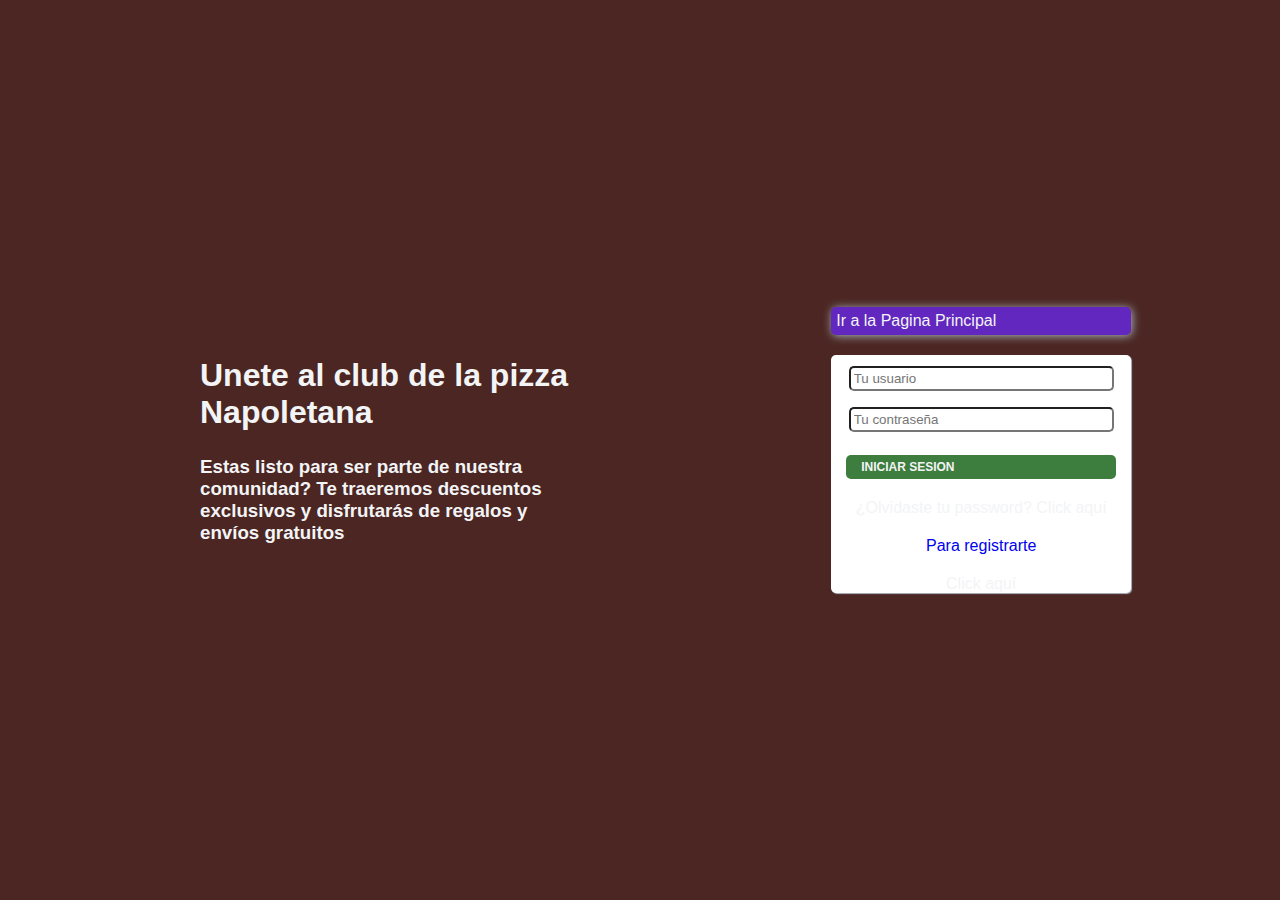
==== iniciosesion.html @ 97471df2 "se agrega pagina de registro y login" ====
<html lang="en"><head>
    <meta charset="UTF-8">
    <meta name="viewport" content="width=device-width, initial-scale=1.0">
    <link rel="stylesheet" href="iniciosesionstyles.css">
    <title>Login</title>
</head>
<body>
    <main>
        <div class="container">
            <div class="principaltexto">
                <h1>Unete al club de la pizza Napoletana</h1>
                <h3>Estas listo para ser parte de nuestra comunidad? Te traeremos descuentos exclusivos y disfrutarás de regalos y envíos gratuitos</h3>
            
            </div>
            <div class="calltoaction">
                <a href="./index.html" class="btn-offer" target="_blank"> 
                    <span>Ir a la Pagina Principal</span> 
                </a>

                <div class="formulario">
                    <form action="/submit">

                    <label for="Usuario"></label>
                    <input type="text" id="Usuario" placeholder="Tu usuario">

                    <label for="Contraseña"></label>
                    <input type="text" name="" id="Contraseña" placeholder="Tu contraseña">

                    </form>
                    <a href="./index.html" class="btn">
                        INICIAR SESION
                    </a>
                    <!-- <button class="btn">
                        CLAIM YOUR FREE TRIAL
                     </button> -->
                    <p class="term">¿Olvidaste tu password? <span>Click aquí</span></p>
                   
                    <a href="./login.html">Para registrarte</a><span class="term">Click aquí</span>
             </div>

             

            </div>

        </div>
    </main>
---- iniciosesionstyles.css ----
.container {
   
        background-image: url(./intro-component-with-signup-form-master/images/bg-intro-desktop.png);
        background-color: rgb(75, 38, 34);
        color: var(--text-white);
        display: flex ;
        justify-content: center;
        align-items: center;
        width: 100%;
        height: 100vh;
        gap: 100px;
}

.calltoaction {
display: flex;
justify-content: center;
align-items: center;




    flex-direction: column;

    margin-right: 100px;
    width: 450px;
    height: 350px;
    gap: 20px;
    padding: 5px 25px;
    border-radius: 5px;
}
.formulario {
    box-shadow: 1px 1px 1px var(--text-gray);
    display: flex
;
    flex-direction: column;
    align-items: center;
    justify-content: center;
    width: 300px;
    background: rgb(255, 255, 255);
    border-radius: 5px;
    gap: 20px;
}

.btn-offer {
    box-shadow: 1px 1px 10px var(--text-gray);
    width: 300px;
    cursor: pointer;
    color: var(--text-white);
    padding: 5px;
    border-radius: 5px;
    background: var(--primary);
}

.formulario form, .formulario input {
    display: flex
;
    flex-direction: column;
    justify-content: center;
    align-items: center;
    width: 95%;
    gap: 8px;
    border-radius: 5px;
    padding: 3px;
}
.btn {
    width: 90%;
    color: var(--text-white);
    font-size: 12px;
    font-weight: 700;
    cursor: pointer;
    padding: 5px 15px;
    background: rgb(61, 125, 61);
    border-radius: 5px;
}
* {
    margin: 0;
    padding: 0;
    box-sizing: border-box;
    font-family: "Poppins", sans-serif;
    text-decoration: none;
    list-style-type: none;
   }
   
   .principaltexto {
    display: flex
;
    flex-direction: column;
    justify-content: center;
    align-items: center;
    width: 50%;
    margin-left: 100px;
    gap: 25px;
    padding: 150px 100px;
}

.principaltexto {
    display: flex
;
    flex-direction: column;
    justify-content: center;
    align-items: center;
    width: 50%;
    margin-left: 100px;
    gap: 25px;
    padding: 150px 100px;
}

:root {
    --background: #02050e;
    --primary: #6127be;
    --secondary: #272d37;
    --btn-bg: #050d26;
    --bg-azul-10: #e9eeff;
    --bg-white: #fff;
    --bg-electric: #f0fbff;
    --nav-bg: #0f1525;
    --text-gray: #adb9c7;
    --text-white: #f3f4f6;
    --fire: #ff6d00;
    --electric: #64d3ff;
}
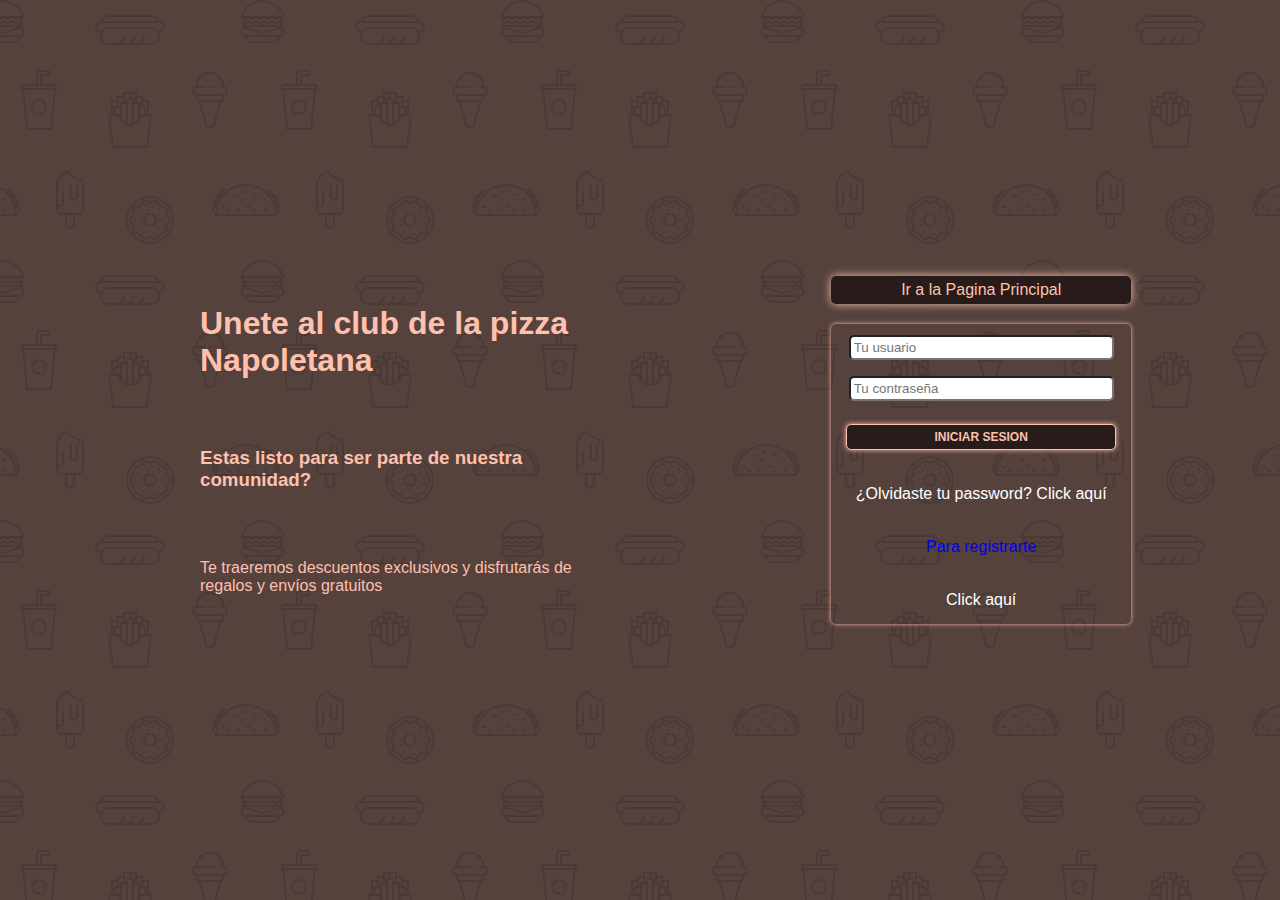
==== commit ad3bf2ad: "estilos a login" ====
--- a/iniciosesion.html
+++ b/iniciosesion.html
@@ -8,8 +8,8 @@
     <main>
         <div class="container">
             <div class="principaltexto">
-                <h1>Unete al club de la pizza Napoletana</h1>
-                <h3>Estas listo para ser parte de nuestra comunidad? Te traeremos descuentos exclusivos y disfrutarás de regalos y envíos gratuitos</h3>
+                <h1>Unete al club de la pizza Napoletana</h1><br>
+                <h3>Estas listo para ser parte de nuestra comunidad?</h3><br> <p>Te traeremos descuentos exclusivos y disfrutarás de regalos y envíos gratuitos</p>
             
             </div>
             <div class="calltoaction">
@@ -35,7 +35,7 @@
                      </button> -->
                     <p class="term">¿Olvidaste tu password? <span>Click aquí</span></p>
                    
-                    <a href="./login.html">Para registrarte</a><span class="term">Click aquí</span>
+                    <a href="./registro.html">Para registrarte</a><span class="term">Click aquí</span>
              </div>
 
              
--- a/iniciosesionstyles.css
+++ b/iniciosesionstyles.css
@@ -1,8 +1,31 @@
+* {
+    margin: 0;
+    padding: 0; 
+    box-sizing: border-box;
+    font-family: "Poppins", sans-serif;
+    text-decoration: none;
+    list-style-type: none;
+   }
+
+:root {
+ 
+    --background: #55423d;
+   
+    --secondary: #ffc0ad;
+    --terciary: #9656a1;
+    --btn-bg: #ffc0ad;
+    --btn-txt: #271c19;
+   
+    --nav-bg: #fffffe;
+     
+  
+  }
+
 .container {
-   
-        background-image: url(./intro-component-with-signup-form-master/images/bg-intro-desktop.png);
-        background-color: rgb(75, 38, 34);
-        color: var(--text-white);
+    background-image: url("data:image/svg+xml,%3Csvg xmlns='http://www.w3.org/2000/svg' width='260' height='260' viewBox='0 0 260 260'%3E%3Cg fill-rule='evenodd'%3E%3Cg fill='%23271c19' fill-opacity='0.23'%3E%3Cpath d='M24.37 16c.2.65.39 1.32.54 2H21.17l1.17 2.34.45.9-.24.11V28a5 5 0 0 1-2.23 8.94l-.02.06a8 8 0 0 1-7.75 6h-20a8 8 0 0 1-7.74-6l-.02-.06A5 5 0 0 1-17.45 28v-6.76l-.79-1.58-.44-.9.9-.44.63-.32H-20a23.01 23.01 0 0 1 44.37-2zm-36.82 2a1 1 0 0 0-.44.1l-3.1 1.56.89 1.79 1.31-.66a3 3 0 0 1 2.69 0l2.2 1.1a1 1 0 0 0 .9 0l2.21-1.1a3 3 0 0 1 2.69 0l2.2 1.1a1 1 0 0 0 .9 0l2.21-1.1a3 3 0 0 1 2.69 0l2.2 1.1a1 1 0 0 0 .86.02l2.88-1.27a3 3 0 0 1 2.43 0l2.88 1.27a1 1 0 0 0 .85-.02l3.1-1.55-.89-1.79-1.42.71a3 3 0 0 1-2.56.06l-2.77-1.23a1 1 0 0 0-.4-.09h-.01a1 1 0 0 0-.4.09l-2.78 1.23a3 3 0 0 1-2.56-.06l-2.3-1.15a1 1 0 0 0-.45-.11h-.01a1 1 0 0 0-.44.1L.9 19.22a3 3 0 0 1-2.69 0l-2.2-1.1a1 1 0 0 0-.45-.11h-.01a1 1 0 0 0-.44.1l-2.21 1.11a3 3 0 0 1-2.69 0l-2.2-1.1a1 1 0 0 0-.45-.11h-.01zm0-2h-4.9a21.01 21.01 0 0 1 39.61 0h-2.09l-.06-.13-.26.13h-32.31zm30.35 7.68l1.36-.68h1.3v2h-36v-1.15l.34-.17 1.36-.68h2.59l1.36.68a3 3 0 0 0 2.69 0l1.36-.68h2.59l1.36.68a3 3 0 0 0 2.69 0L2.26 23h2.59l1.36.68a3 3 0 0 0 2.56.06l1.67-.74h3.23l1.67.74a3 3 0 0 0 2.56-.06zM-13.82 27l16.37 4.91L18.93 27h-32.75zm-.63 2h.34l16.66 5 16.67-5h.33a3 3 0 1 1 0 6h-34a3 3 0 1 1 0-6zm1.35 8a6 6 0 0 0 5.65 4h20a6 6 0 0 0 5.66-4H-13.1z'/%3E%3Cpath id='path6_fill-copy' d='M284.37 16c.2.65.39 1.32.54 2H281.17l1.17 2.34.45.9-.24.11V28a5 5 0 0 1-2.23 8.94l-.02.06a8 8 0 0 1-7.75 6h-20a8 8 0 0 1-7.74-6l-.02-.06a5 5 0 0 1-2.24-8.94v-6.76l-.79-1.58-.44-.9.9-.44.63-.32H240a23.01 23.01 0 0 1 44.37-2zm-36.82 2a1 1 0 0 0-.44.1l-3.1 1.56.89 1.79 1.31-.66a3 3 0 0 1 2.69 0l2.2 1.1a1 1 0 0 0 .9 0l2.21-1.1a3 3 0 0 1 2.69 0l2.2 1.1a1 1 0 0 0 .9 0l2.21-1.1a3 3 0 0 1 2.69 0l2.2 1.1a1 1 0 0 0 .86.02l2.88-1.27a3 3 0 0 1 2.43 0l2.88 1.27a1 1 0 0 0 .85-.02l3.1-1.55-.89-1.79-1.42.71a3 3 0 0 1-2.56.06l-2.77-1.23a1 1 0 0 0-.4-.09h-.01a1 1 0 0 0-.4.09l-2.78 1.23a3 3 0 0 1-2.56-.06l-2.3-1.15a1 1 0 0 0-.45-.11h-.01a1 1 0 0 0-.44.1l-2.21 1.11a3 3 0 0 1-2.69 0l-2.2-1.1a1 1 0 0 0-.45-.11h-.01a1 1 0 0 0-.44.1l-2.21 1.11a3 3 0 0 1-2.69 0l-2.2-1.1a1 1 0 0 0-.45-.11h-.01zm0-2h-4.9a21.01 21.01 0 0 1 39.61 0h-2.09l-.06-.13-.26.13h-32.31zm30.35 7.68l1.36-.68h1.3v2h-36v-1.15l.34-.17 1.36-.68h2.59l1.36.68a3 3 0 0 0 2.69 0l1.36-.68h2.59l1.36.68a3 3 0 0 0 2.69 0l1.36-.68h2.59l1.36.68a3 3 0 0 0 2.56.06l1.67-.74h3.23l1.67.74a3 3 0 0 0 2.56-.06zM246.18 27l16.37 4.91L278.93 27h-32.75zm-.63 2h.34l16.66 5 16.67-5h.33a3 3 0 1 1 0 6h-34a3 3 0 1 1 0-6zm1.35 8a6 6 0 0 0 5.65 4h20a6 6 0 0 0 5.66-4H246.9z'/%3E%3Cpath d='M159.5 21.02A9 9 0 0 0 151 15h-42a9 9 0 0 0-8.5 6.02 6 6 0 0 0 .02 11.96A8.99 8.99 0 0 0 109 45h42a9 9 0 0 0 8.48-12.02 6 6 0 0 0 .02-11.96zM151 17h-42a7 7 0 0 0-6.33 4h54.66a7 7 0 0 0-6.33-4zm-9.34 26a8.98 8.98 0 0 0 3.34-7h-2a7 7 0 0 1-7 7h-4.34a8.98 8.98 0 0 0 3.34-7h-2a7 7 0 0 1-7 7h-4.34a8.98 8.98 0 0 0 3.34-7h-2a7 7 0 0 1-7 7h-7a7 7 0 1 1 0-14h42a7 7 0 1 1 0 14h-9.34zM109 27a9 9 0 0 0-7.48 4H101a4 4 0 1 1 0-8h58a4 4 0 0 1 0 8h-.52a9 9 0 0 0-7.48-4h-42z'/%3E%3Cpath d='M39 115a8 8 0 1 0 0-16 8 8 0 0 0 0 16zm6-8a6 6 0 1 1-12 0 6 6 0 0 1 12 0zm-3-29v-2h8v-6H40a4 4 0 0 0-4 4v10H22l-1.33 4-.67 2h2.19L26 130h26l3.81-40H58l-.67-2L56 84H42v-6zm-4-4v10h2V74h8v-2h-8a2 2 0 0 0-2 2zm2 12h14.56l.67 2H22.77l.67-2H40zm13.8 4H24.2l3.62 38h22.36l3.62-38z'/%3E%3Cpath d='M129 92h-6v4h-6v4h-6v14h-3l.24 2 3.76 32h36l3.76-32 .24-2h-3v-14h-6v-4h-6v-4h-8zm18 22v-12h-4v4h3v8h1zm-3 0v-6h-4v6h4zm-6 6v-16h-4v19.17c1.6-.7 2.97-1.8 4-3.17zm-6 3.8V100h-4v23.8a10.04 10.04 0 0 0 4 0zm-6-.63V104h-4v16a10.04 10.04 0 0 0 4 3.17zm-6-9.17v-6h-4v6h4zm-6 0v-8h3v-4h-4v12h1zm27-12v-4h-4v4h3v4h1v-4zm-6 0v-8h-4v4h3v4h1zm-6-4v-4h-4v8h1v-4h3zm-6 4v-4h-4v8h1v-4h3zm7 24a12 12 0 0 0 11.83-10h7.92l-3.53 30h-32.44l-3.53-30h7.92A12 12 0 0 0 130 126z'/%3E%3Cpath d='M212 86v2h-4v-2h4zm4 0h-2v2h2v-2zm-20 0v.1a5 5 0 0 0-.56 9.65l.06.25 1.12 4.48a2 2 0 0 0 1.94 1.52h.01l7.02 24.55a2 2 0 0 0 1.92 1.45h4.98a2 2 0 0 0 1.92-1.45l7.02-24.55a2 2 0 0 0 1.95-1.52L224.5 96l.06-.25a5 5 0 0 0-.56-9.65V86a14 14 0 0 0-28 0zm4 0h6v2h-9a3 3 0 1 0 0 6H223a3 3 0 1 0 0-6H220v-2h2a12 12 0 1 0-24 0h2zm-1.44 14l-1-4h24.88l-1 4h-22.88zm8.95 26l-6.86-24h18.7l-6.86 24h-4.98zM150 242a22 22 0 1 0 0-44 22 22 0 0 0 0 44zm24-22a24 24 0 1 1-48 0 24 24 0 0 1 48 0zm-28.38 17.73l2.04-.87a6 6 0 0 1 4.68 0l2.04.87a2 2 0 0 0 2.5-.82l1.14-1.9a6 6 0 0 1 3.79-2.75l2.15-.5a2 2 0 0 0 1.54-2.12l-.19-2.2a6 6 0 0 1 1.45-4.46l1.45-1.67a2 2 0 0 0 0-2.62l-1.45-1.67a6 6 0 0 1-1.45-4.46l.2-2.2a2 2 0 0 0-1.55-2.13l-2.15-.5a6 6 0 0 1-3.8-2.75l-1.13-1.9a2 2 0 0 0-2.5-.8l-2.04.86a6 6 0 0 1-4.68 0l-2.04-.87a2 2 0 0 0-2.5.82l-1.14 1.9a6 6 0 0 1-3.79 2.75l-2.15.5a2 2 0 0 0-1.54 2.12l.19 2.2a6 6 0 0 1-1.45 4.46l-1.45 1.67a2 2 0 0 0 0 2.62l1.45 1.67a6 6 0 0 1 1.45 4.46l-.2 2.2a2 2 0 0 0 1.55 2.13l2.15.5a6 6 0 0 1 3.8 2.75l1.13 1.9a2 2 0 0 0 2.5.8zm2.82.97a4 4 0 0 1 3.12 0l2.04.87a4 4 0 0 0 4.99-1.62l1.14-1.9a4 4 0 0 1 2.53-1.84l2.15-.5a4 4 0 0 0 3.09-4.24l-.2-2.2a4 4 0 0 1 .97-2.98l1.45-1.67a4 4 0 0 0 0-5.24l-1.45-1.67a4 4 0 0 1-.97-2.97l.2-2.2a4 4 0 0 0-3.09-4.25l-2.15-.5a4 4 0 0 1-2.53-1.84l-1.14-1.9a4 4 0 0 0-5-1.62l-2.03.87a4 4 0 0 1-3.12 0l-2.04-.87a4 4 0 0 0-4.99 1.62l-1.14 1.9a4 4 0 0 1-2.53 1.84l-2.15.5a4 4 0 0 0-3.09 4.24l.2 2.2a4 4 0 0 1-.97 2.98l-1.45 1.67a4 4 0 0 0 0 5.24l1.45 1.67a4 4 0 0 1 .97 2.97l-.2 2.2a4 4 0 0 0 3.09 4.25l2.15.5a4 4 0 0 1 2.53 1.84l1.14 1.9a4 4 0 0 0 5 1.62l2.03-.87zM152 207a1 1 0 1 1 2 0 1 1 0 0 1-2 0zm6 2a1 1 0 1 1 2 0 1 1 0 0 1-2 0zm-11 1a1 1 0 1 1 2 0 1 1 0 0 1-2 0zm-6 0a1 1 0 1 1 2 0 1 1 0 0 1-2 0zm3-5a1 1 0 1 1 2 0 1 1 0 0 1-2 0zm-8 8a1 1 0 1 1 2 0 1 1 0 0 1-2 0zm3 6a1 1 0 1 1 2 0 1 1 0 0 1-2 0zm0 6a1 1 0 1 1 2 0 1 1 0 0 1-2 0zm4 7a1 1 0 1 1 2 0 1 1 0 0 1-2 0zm5-2a1 1 0 1 1 2 0 1 1 0 0 1-2 0zm5 4a1 1 0 1 1 2 0 1 1 0 0 1-2 0zm4-6a1 1 0 1 1 2 0 1 1 0 0 1-2 0zm6-4a1 1 0 1 1 2 0 1 1 0 0 1-2 0zm-4-3a1 1 0 1 1 2 0 1 1 0 0 1-2 0zm4-3a1 1 0 1 1 2 0 1 1 0 0 1-2 0zm-5-4a1 1 0 1 1 2 0 1 1 0 0 1-2 0zm-24 6a1 1 0 1 1 2 0 1 1 0 0 1-2 0zm16 5a5 5 0 1 0 0-10 5 5 0 0 0 0 10zm7-5a7 7 0 1 1-14 0 7 7 0 0 1 14 0zm86-29a1 1 0 0 0 0 2h2a1 1 0 0 0 0-2h-2zm19 9a1 1 0 0 1 1-1h2a1 1 0 0 1 0 2h-2a1 1 0 0 1-1-1zm-14 5a1 1 0 0 0 0 2h2a1 1 0 0 0 0-2h-2zm-25 1a1 1 0 0 0 0 2h2a1 1 0 0 0 0-2h-2zm5 4a1 1 0 0 0 0 2h2a1 1 0 0 0 0-2h-2zm9 0a1 1 0 0 1 1-1h2a1 1 0 0 1 0 2h-2a1 1 0 0 1-1-1zm15 1a1 1 0 0 1 1-1h2a1 1 0 0 1 0 2h-2a1 1 0 0 1-1-1zm12-2a1 1 0 0 0 0 2h2a1 1 0 0 0 0-2h-2zm-11-14a1 1 0 0 1 1-1h2a1 1 0 0 1 0 2h-2a1 1 0 0 1-1-1zm-19 0a1 1 0 0 0 0 2h2a1 1 0 0 0 0-2h-2zm6 5a1 1 0 0 1 1-1h2a1 1 0 0 1 0 2h-2a1 1 0 0 1-1-1zm-25 15c0-.47.01-.94.03-1.4a5 5 0 0 1-1.7-8 3.99 3.99 0 0 1 1.88-5.18 5 5 0 0 1 3.4-6.22 3 3 0 0 1 1.46-1.05 5 5 0 0 1 7.76-3.27A30.86 30.86 0 0 1 246 184c6.79 0 13.06 2.18 18.17 5.88a5 5 0 0 1 7.76 3.27 3 3 0 0 1 1.47 1.05 5 5 0 0 1 3.4 6.22 4 4 0 0 1 1.87 5.18 4.98 4.98 0 0 1-1.7 8c.02.46.03.93.03 1.4v1h-62v-1zm.83-7.17a30.9 30.9 0 0 0-.62 3.57 3 3 0 0 1-.61-4.2c.37.28.78.49 1.23.63zm1.49-4.61c-.36.87-.68 1.76-.96 2.68a2 2 0 0 1-.21-3.71c.33.4.73.75 1.17 1.03zm2.32-4.54c-.54.86-1.03 1.76-1.49 2.68a3 3 0 0 1-.07-4.67 3 3 0 0 0 1.56 1.99zm1.14-1.7c.35-.5.72-.98 1.1-1.46a1 1 0 1 0-1.1 1.45zm5.34-5.77c-1.03.86-2 1.79-2.9 2.77a3 3 0 0 0-1.11-.77 3 3 0 0 1 4-2zm42.66 2.77c-.9-.98-1.87-1.9-2.9-2.77a3 3 0 0 1 4.01 2 3 3 0 0 0-1.1.77zm1.34 1.54c.38.48.75.96 1.1 1.45a1 1 0 1 0-1.1-1.45zm3.73 5.84c-.46-.92-.95-1.82-1.5-2.68a3 3 0 0 0 1.57-1.99 3 3 0 0 1-.07 4.67zm1.8 4.53c-.29-.9-.6-1.8-.97-2.67.44-.28.84-.63 1.17-1.03a2 2 0 0 1-.2 3.7zm1.14 5.51c-.14-1.21-.35-2.4-.62-3.57.45-.14.86-.35 1.23-.63a2.99 2.99 0 0 1-.6 4.2zM275 214a29 29 0 0 0-57.97 0h57.96zM72.33 198.12c-.21-.32-.34-.7-.34-1.12v-12h-2v12a4.01 4.01 0 0 0 7.09 2.54c.57-.69.91-1.57.91-2.54v-12h-2v12a1.99 1.99 0 0 1-2 2 2 2 0 0 1-1.66-.88zM75 176c.38 0 .74-.04 1.1-.12a4 4 0 0 0 6.19 2.4A13.94 13.94 0 0 1 84 185v24a6 6 0 0 1-6 6h-3v9a5 5 0 1 1-10 0v-9h-3a6 6 0 0 1-6-6v-24a14 14 0 0 1 14-14 5 5 0 0 0 5 5zm-17 15v12a1.99 1.99 0 0 0 1.22 1.84 2 2 0 0 0 2.44-.72c.21-.32.34-.7.34-1.12v-12h2v12a3.98 3.98 0 0 1-5.35 3.77 3.98 3.98 0 0 1-.65-.3V209a4 4 0 0 0 4 4h16a4 4 0 0 0 4-4v-24c.01-1.53-.23-2.88-.72-4.17-.43.1-.87.16-1.28.17a6 6 0 0 1-5.2-3 7 7 0 0 1-6.47-4.88A12 12 0 0 0 58 185v6zm9 24v9a3 3 0 1 0 6 0v-9h-6z'/%3E%3Cpath d='M-17 191a1 1 0 0 0 0 2h2a1 1 0 0 0 0-2h-2zm19 9a1 1 0 0 1 1-1h2a1 1 0 0 1 0 2H3a1 1 0 0 1-1-1zm-14 5a1 1 0 0 0 0 2h2a1 1 0 0 0 0-2h-2zm-25 1a1 1 0 0 0 0 2h2a1 1 0 0 0 0-2h-2zm5 4a1 1 0 0 0 0 2h2a1 1 0 0 0 0-2h-2zm9 0a1 1 0 0 1 1-1h2a1 1 0 0 1 0 2h-2a1 1 0 0 1-1-1zm15 1a1 1 0 0 1 1-1h2a1 1 0 0 1 0 2h-2a1 1 0 0 1-1-1zm12-2a1 1 0 0 0 0 2h2a1 1 0 0 0 0-2H4zm-11-14a1 1 0 0 1 1-1h2a1 1 0 0 1 0 2h-2a1 1 0 0 1-1-1zm-19 0a1 1 0 0 0 0 2h2a1 1 0 0 0 0-2h-2zm6 5a1 1 0 0 1 1-1h2a1 1 0 0 1 0 2h-2a1 1 0 0 1-1-1zm-25 15c0-.47.01-.94.03-1.4a5 5 0 0 1-1.7-8 3.99 3.99 0 0 1 1.88-5.18 5 5 0 0 1 3.4-6.22 3 3 0 0 1 1.46-1.05 5 5 0 0 1 7.76-3.27A30.86 30.86 0 0 1-14 184c6.79 0 13.06 2.18 18.17 5.88a5 5 0 0 1 7.76 3.27 3 3 0 0 1 1.47 1.05 5 5 0 0 1 3.4 6.22 4 4 0 0 1 1.87 5.18 4.98 4.98 0 0 1-1.7 8c.02.46.03.93.03 1.4v1h-62v-1zm.83-7.17a30.9 30.9 0 0 0-.62 3.57 3 3 0 0 1-.61-4.2c.37.28.78.49 1.23.63zm1.49-4.61c-.36.87-.68 1.76-.96 2.68a2 2 0 0 1-.21-3.71c.33.4.73.75 1.17 1.03zm2.32-4.54c-.54.86-1.03 1.76-1.49 2.68a3 3 0 0 1-.07-4.67 3 3 0 0 0 1.56 1.99zm1.14-1.7c.35-.5.72-.98 1.1-1.46a1 1 0 1 0-1.1 1.45zm5.34-5.77c-1.03.86-2 1.79-2.9 2.77a3 3 0 0 0-1.11-.77 3 3 0 0 1 4-2zm42.66 2.77c-.9-.98-1.87-1.9-2.9-2.77a3 3 0 0 1 4.01 2 3 3 0 0 0-1.1.77zm1.34 1.54c.38.48.75.96 1.1 1.45a1 1 0 1 0-1.1-1.45zm3.73 5.84c-.46-.92-.95-1.82-1.5-2.68a3 3 0 0 0 1.57-1.99 3 3 0 0 1-.07 4.67zm1.8 4.53c-.29-.9-.6-1.8-.97-2.67.44-.28.84-.63 1.17-1.03a2 2 0 0 1-.2 3.7zm1.14 5.51c-.14-1.21-.35-2.4-.62-3.57.45-.14.86-.35 1.23-.63a2.99 2.99 0 0 1-.6 4.2zM15 214a29 29 0 0 0-57.97 0h57.96z'/%3E%3C/g%3E%3C/g%3E%3C/svg%3E");
+   background-color: var(--background);
+  
+        color: var(--btn-bg);
         display: flex ;
         justify-content: center;
         align-items: center;
@@ -29,26 +52,31 @@
     border-radius: 5px;
 }
 .formulario {
-    box-shadow: 1px 1px 1px var(--text-gray);
+    box-shadow: 0px 0px 4px var(--btn-bg);
     display: flex
 ;
     flex-direction: column;
     align-items: center;
     justify-content: center;
     width: 300px;
-    background: rgb(255, 255, 255);
+    background: var();
     border-radius: 5px;
     gap: 20px;
 }
 
 .btn-offer {
-    box-shadow: 1px 1px 10px var(--text-gray);
+    display: flex;
+    align-items: center;
+    justify-content: center;
+    box-shadow: 0px 0px 10px var(--btn-bg);
     width: 300px;
     cursor: pointer;
-    color: var(--text-white);
+    color: var(--btn-bg);
+    /* border: 2px solid var(--btn-bg); */
+    
     padding: 5px;
     border-radius: 5px;
-    background: var(--primary);
+    background: var(--btn-txt);
 }
 
 .formulario form, .formulario input {
@@ -63,23 +91,33 @@
     padding: 3px;
 }
 .btn {
+    display: flex;
+    align-items: center;
+    justify-content: center;
     width: 90%;
-    color: var(--text-white);
+    color: var(--btn-bg);
     font-size: 12px;
     font-weight: 700;
     cursor: pointer;
     padding: 5px 15px;
-    background: rgb(61, 125, 61);
+    background: var(--btn-txt);
+    border: 1px solid var(--btn-bg);
+    box-shadow: 0px 0px 5px var(--btn-bg);
     border-radius: 5px;
 }
-* {
-    margin: 0;
-    padding: 0;
-    box-sizing: border-box;
-    font-family: "Poppins", sans-serif;
-    text-decoration: none;
-    list-style-type: none;
-   }
+
+.btn:hover {
+    width: 90%;
+    color: var(--btn-bg);
+    font-size: 12px;
+    font-weight: 700;
+    cursor: pointer;
+    padding: 5px 15px;
+    background: var(--btn-txt);
+    border: 1px solid var(--btn-bg);
+    box-shadow: 0px 0px 25px var(--btn-bg);
+    border-radius: 5px;
+}
    
    .principaltexto {
     display: flex
@@ -92,30 +130,7 @@
     gap: 25px;
     padding: 150px 100px;
 }
-
-.principaltexto {
-    display: flex
-;
-    flex-direction: column;
-    justify-content: center;
-    align-items: center;
-    width: 50%;
-    margin-left: 100px;
-    gap: 25px;
-    padding: 150px 100px;
-}
-
-:root {
-    --background: #02050e;
-    --primary: #6127be;
-    --secondary: #272d37;
-    --btn-bg: #050d26;
-    --bg-azul-10: #e9eeff;
-    --bg-white: #fff;
-    --bg-electric: #f0fbff;
-    --nav-bg: #0f1525;
-    --text-gray: #adb9c7;
-    --text-white: #f3f4f6;
-    --fire: #ff6d00;
-    --electric: #64d3ff;
+.term {
+    color: var(--nav-bg);
+    padding: 15px;
 }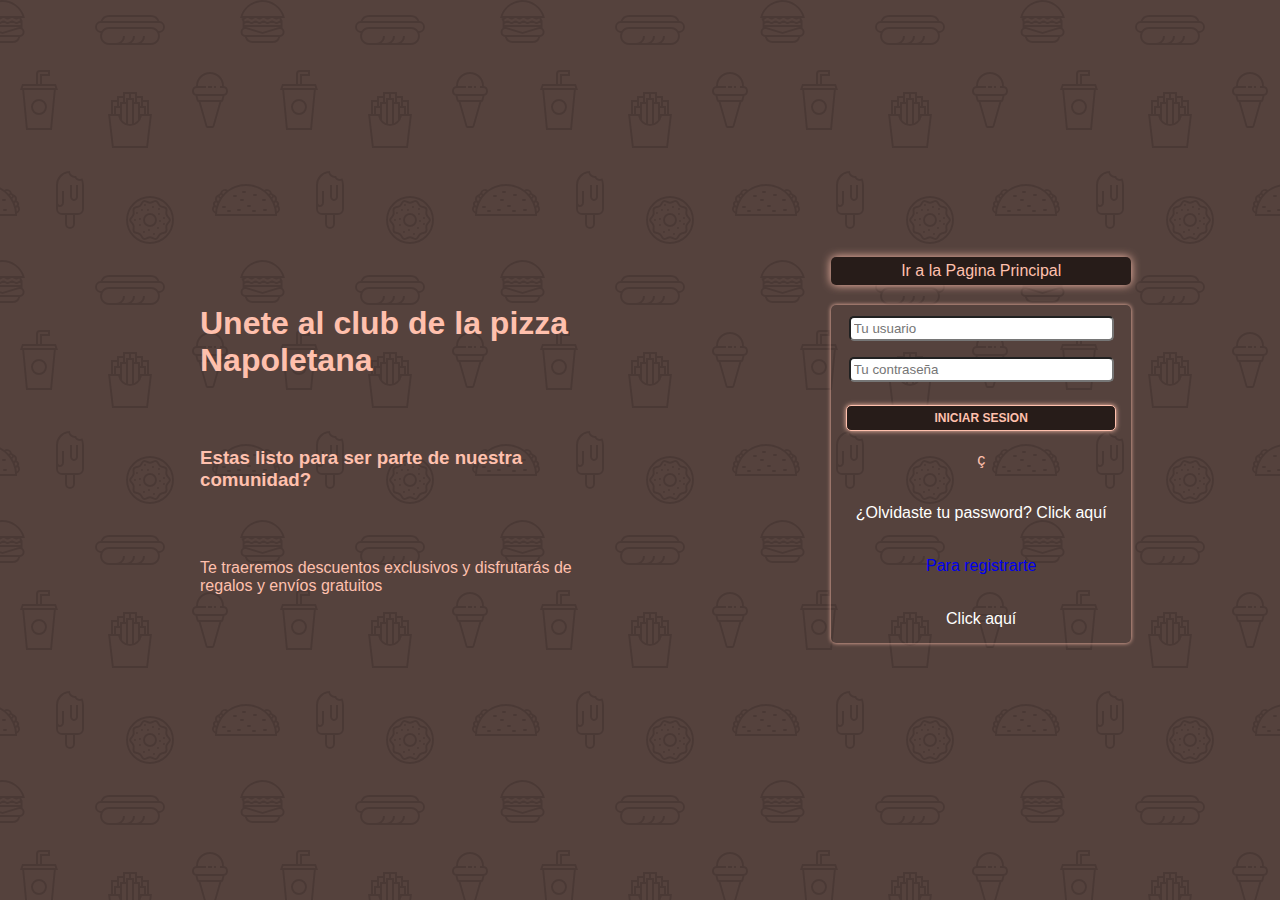
==== commit b264534b: "se mejora footer" ====
--- a/iniciosesion.html
+++ b/iniciosesion.html
@@ -30,9 +30,7 @@
                     <a href="./index.html" class="btn">
                         INICIAR SESION
                     </a>
-                    <!-- <button class="btn">
-                        CLAIM YOUR FREE TRIAL
-                     </button> -->
+                  ç
                     <p class="term">¿Olvidaste tu password? <span>Click aquí</span></p>
                    
                     <a href="./registro.html">Para registrarte</a><span class="term">Click aquí</span>
--- a/iniciosesionstyles.css
+++ b/iniciosesionstyles.css
@@ -133,4 +133,17 @@
 .term {
     color: var(--nav-bg);
     padding: 15px;
-}+}
+@media (max-width: 992px) {
+
+    .container {
+      flex-direction: column;
+    }
+      .principaltexto {
+        display: none;
+      }
+      .calltoaction {
+        margin: 50px;
+
+      }
+    }